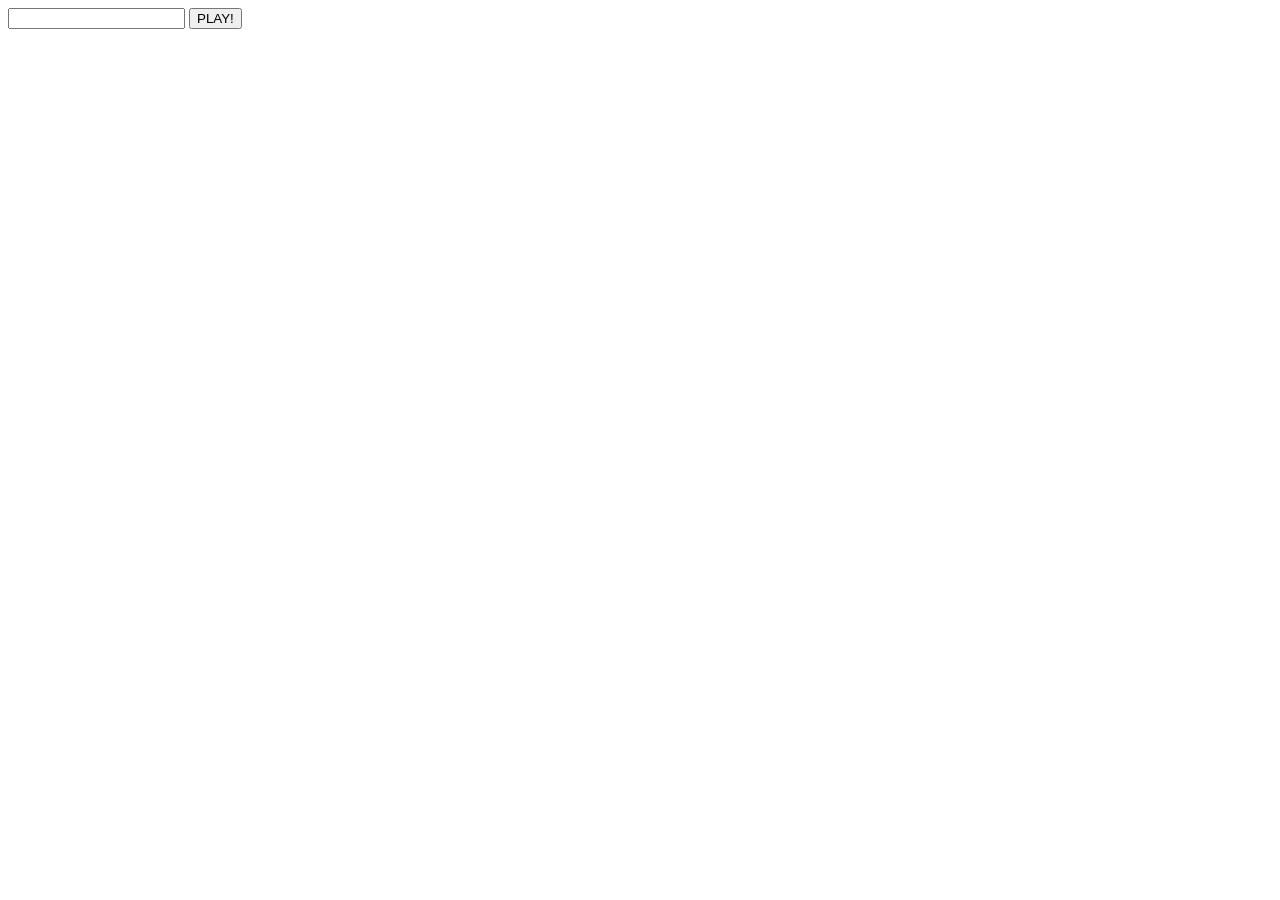
==== index.html @ 3ddfc91c "added feature so that when user type a note like A in the input then it will play the note A" ====
<!DOCTYPE html>
<html>
    <head>
        <title>Musical Website</title>
        <link rel="stylesheet" href="style.css">
    </head>
    <body>
        <input id="input">
        <button type="button" id="button" onClick="handle()">PLAY!</button>
        <script src="main.js"></script>
    </body>
</html>
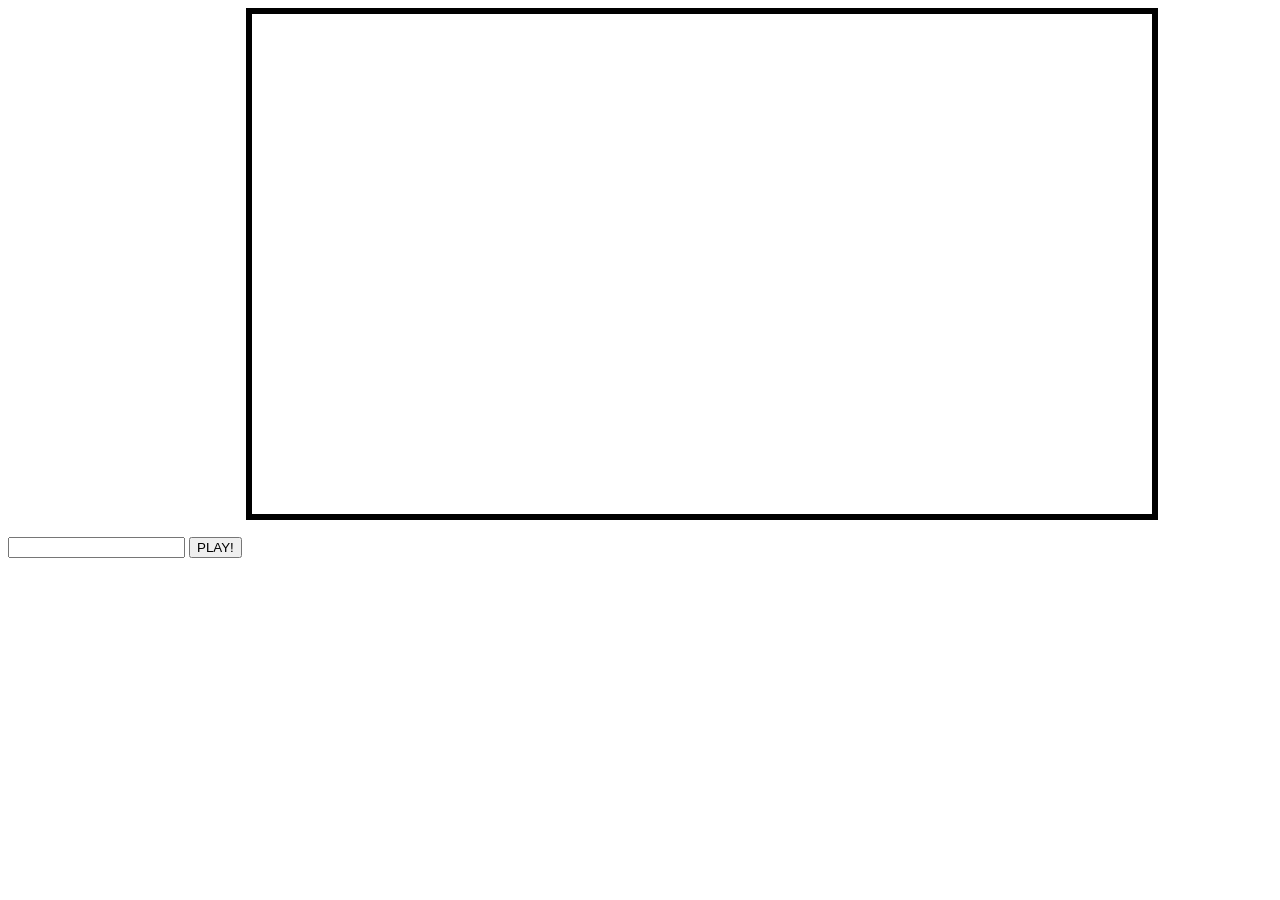
==== commit babd02b9: "added canvas and a sound wave graph on it" ====
--- a/index.html
+++ b/index.html
@@ -7,6 +7,10 @@
     <body>
         <input id="input">
         <button type="button" id="button" onClick="handle()">PLAY!</button>
+        <canvas id="canvas" width="900" height="500">
+
+            
+        </canvas>
         <script src="main.js"></script>
     </body>
 </html>
--- a/style.css
+++ b/style.css
@@ -0,0 +1,6 @@
+#canvas{
+    border: 6px solid black;
+    width: 900px;
+    height: 500px;
+    margin-bottom: 2em;
+}
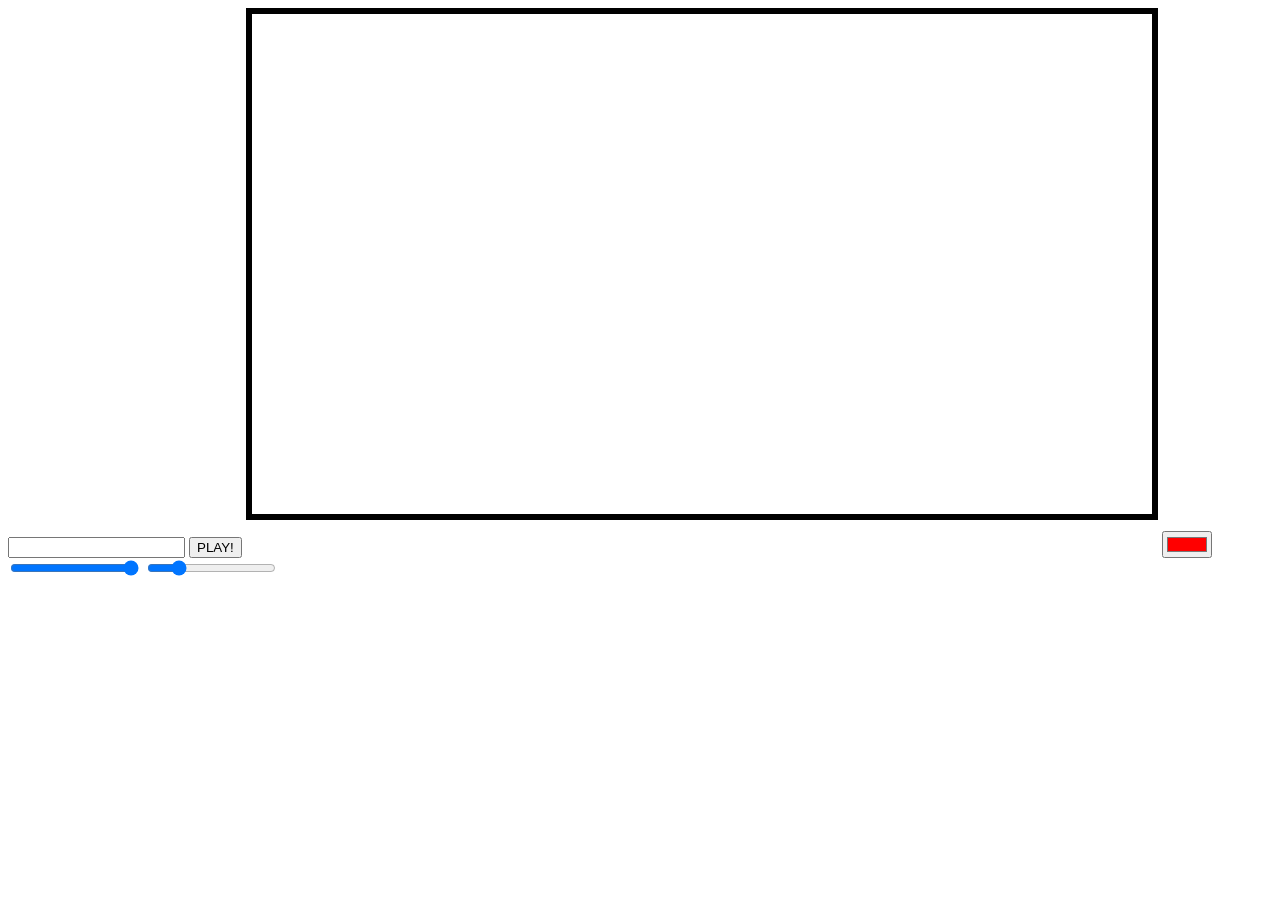
==== commit 620b7be5: "added input for color of the wave and also the volume change slider" ====
--- a/index.html
+++ b/index.html
@@ -11,6 +11,9 @@
 
             
         </canvas>
+        <input type="color" id="color" value = #ff0000>
+        <input type="range" min="1" max="100" value="100" id="volume-slider">
+        <input type="range" min="1" max="20" value="5" id="line-width">
         <script src="main.js"></script>
     </body>
 </html>
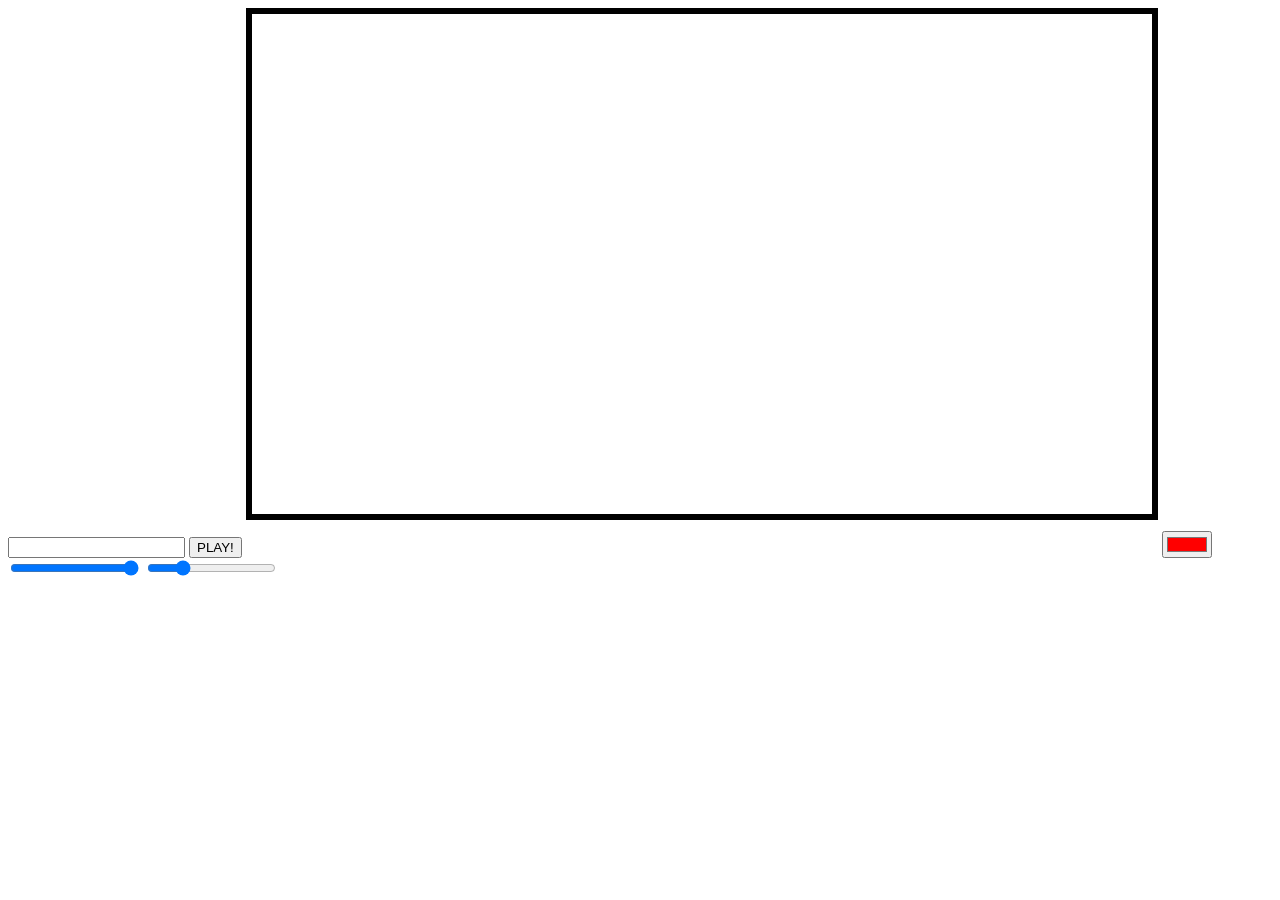
==== commit d5e9740f: "added a slider to control thickness of a line" ====
--- a/index.html
+++ b/index.html
@@ -13,7 +13,7 @@
         </canvas>
         <input type="color" id="color" value = #ff0000>
         <input type="range" min="1" max="100" value="100" id="volume-slider">
-        <input type="range" min="1" max="20" value="5" id="line-width">
+        <input type="range" min="1" max="5" value="2" id="line-width">
         <script src="main.js"></script>
     </body>
 </html>
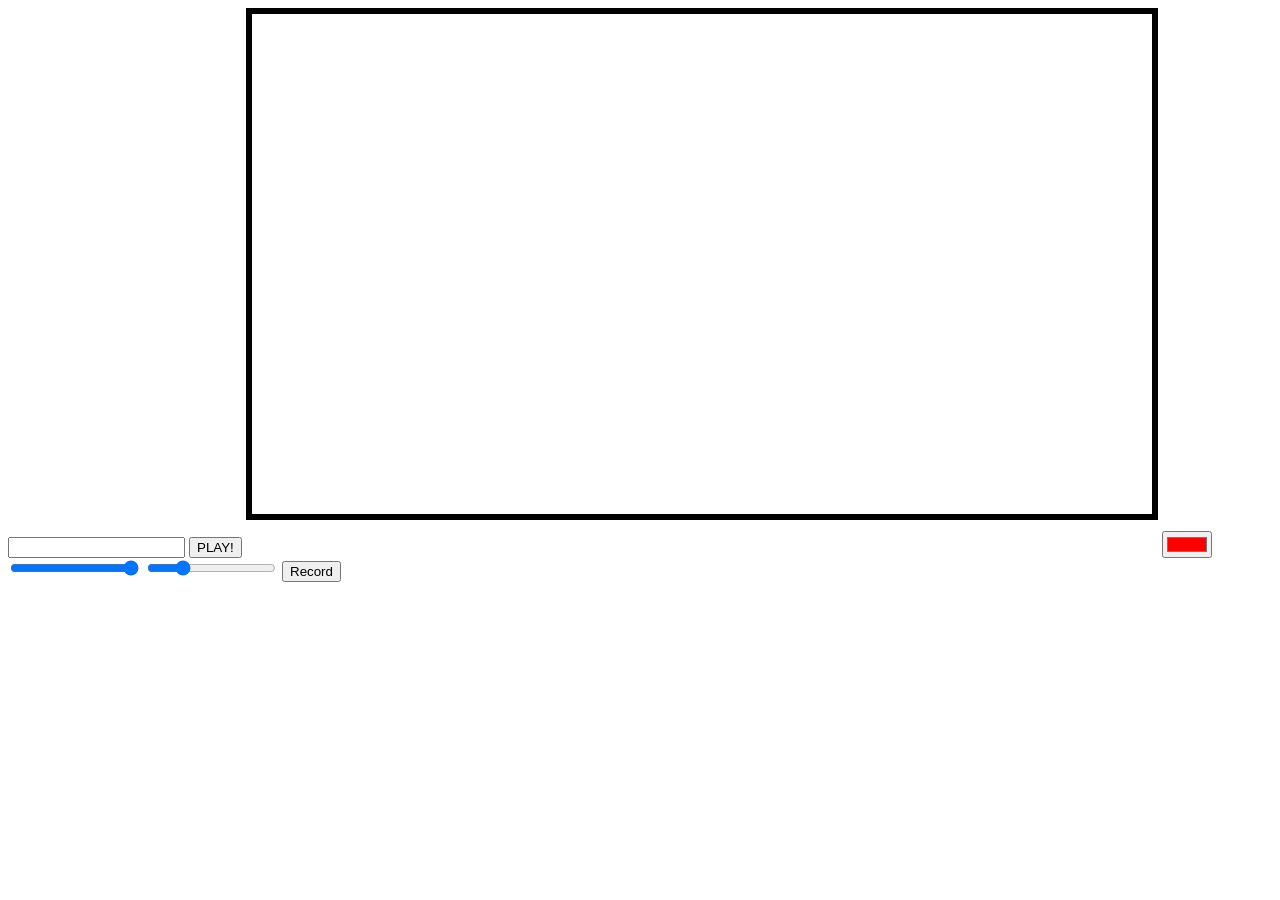
==== commit ba24d3ac: "added button for recording" ====
--- a/index.html
+++ b/index.html
@@ -14,6 +14,7 @@
         <input type="color" id="color" value = #ff0000>
         <input type="range" min="1" max="100" value="100" id="volume-slider">
         <input type="range" min="1" max="5" value="2" id="line-width">
+        <button id="record" onclick="toggle()">Record</button>
         <script src="main.js"></script>
     </body>
 </html>
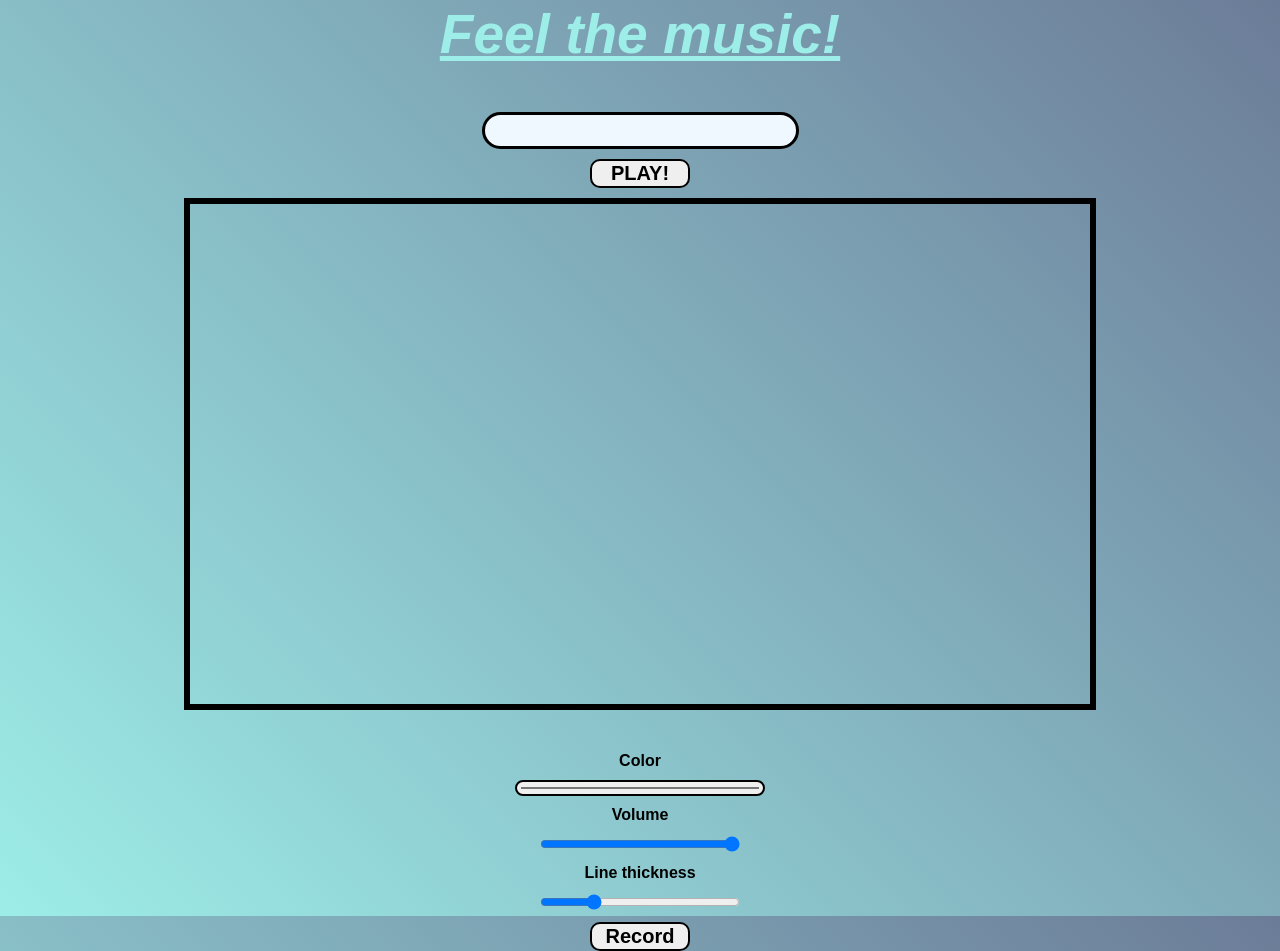
==== commit 6089cd85: "added some cool styling" ====
--- a/index.html
+++ b/index.html
@@ -5,16 +5,19 @@
         <link rel="stylesheet" href="style.css">
     </head>
     <body>
-        <input id="input">
-        <button type="button" id="button" onClick="handle()">PLAY!</button>
-        <canvas id="canvas" width="900" height="500">
-
-            
-        </canvas>
-        <input type="color" id="color" value = #ff0000>
-        <input type="range" min="1" max="100" value="100" id="volume-slider">
-        <input type="range" min="1" max="5" value="2" id="line-width">
-        <button id="record" onclick="toggle()">Record</button>
+        <div id="container">
+            <h1><u><i>Feel the music!</i></u></h1>
+            <input id="input">
+            <button type="button" id="button" onClick="handle()">PLAY!</button>
+            <canvas id="canvas" width="900" height="500"></canvas>
+            <b>Color</b>
+            <input type="color" id="color" value = #ff0000>
+            <b>Volume</b>
+            <input type="range" min="1" max="100" value="100" id="volume-slider" class="slider">
+            <b>Line thickness</b>
+            <input type="range" min="1" max="5" value="2" id="line-width" class="slider">
+            <button id="record" onclick="toggle()">Record</button>
+        </div>
         <script src="main.js"></script>
     </body>
 </html>
--- a/style.css
+++ b/style.css
@@ -3,4 +3,57 @@
     width: 900px;
     height: 500px;
     margin-bottom: 2em;
+}
+
+#container{
+    display: flex;
+    height: 100vh;
+    justify-content: center;
+    align-items: center;
+    text-align: center;
+    flex-direction: column;
+    gap: 10px;
+    font-family: Arial, Helvetica, sans-serif;
+}
+
+#input{
+    width: 300px;
+    height: 35px;
+    border: 3px solid black;
+    border-radius: 20px;
+    font-size: 25px;
+    padding-left: 9px;
+    color: #6c7c98;
+    background-color: aliceblue;
+}
+
+button{
+    width: 100px;
+    height: 30px;
+    border: 2.5px solid black;
+    border-radius: 10px;
+    font-size: 20px;
+    font-weight: bold;
+}
+
+h1{
+    font-size: 55px;
+    font-weight: bold;
+    color: #9dede8;
+}
+
+body{
+    background: linear-gradient(45deg, #9dede8, #6c7c98);
+}
+
+#color{
+    width: 250px;
+    height: 30px;
+    border: 2.5px solid black;
+    border-radius: 15px;
+}
+
+.slider{
+    width: 200px;
+    height: 25px;
 }
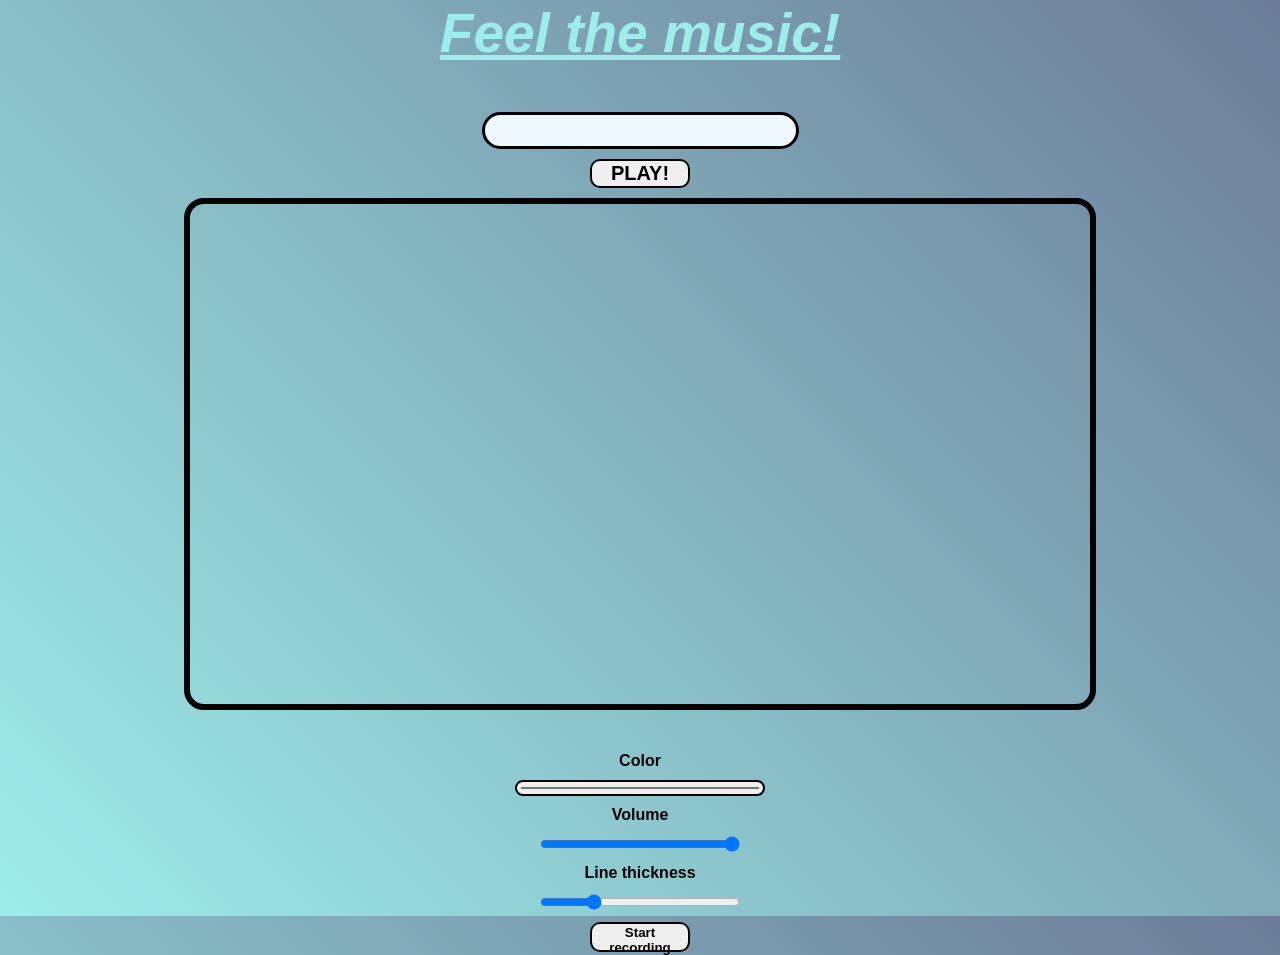
==== commit 12bf77d7: "made some small improvements" ====
--- a/index.html
+++ b/index.html
@@ -16,7 +16,7 @@
             <input type="range" min="1" max="100" value="100" id="volume-slider" class="slider">
             <b>Line thickness</b>
             <input type="range" min="1" max="5" value="2" id="line-width" class="slider">
-            <button id="record" onclick="toggle()">Record</button>
+            <button id="record" onclick="toggle()">Start recording</button>
         </div>
         <script src="main.js"></script>
     </body>
--- a/style.css
+++ b/style.css
@@ -3,6 +3,7 @@
     width: 900px;
     height: 500px;
     margin-bottom: 2em;
+    border-radius: 20px;
 }
 
 #container{
@@ -32,8 +33,18 @@
     height: 30px;
     border: 2.5px solid black;
     border-radius: 10px;
+    font-weight: bold;
+}
+
+#button{
     font-size: 20px;
-    font-weight: bold;
+}
+
+button:hover{
+    background-color: #dbdbdb;
+    cursor: pointer;
+    width: 110px;
+    height: 35px;
 }
 
 h1{
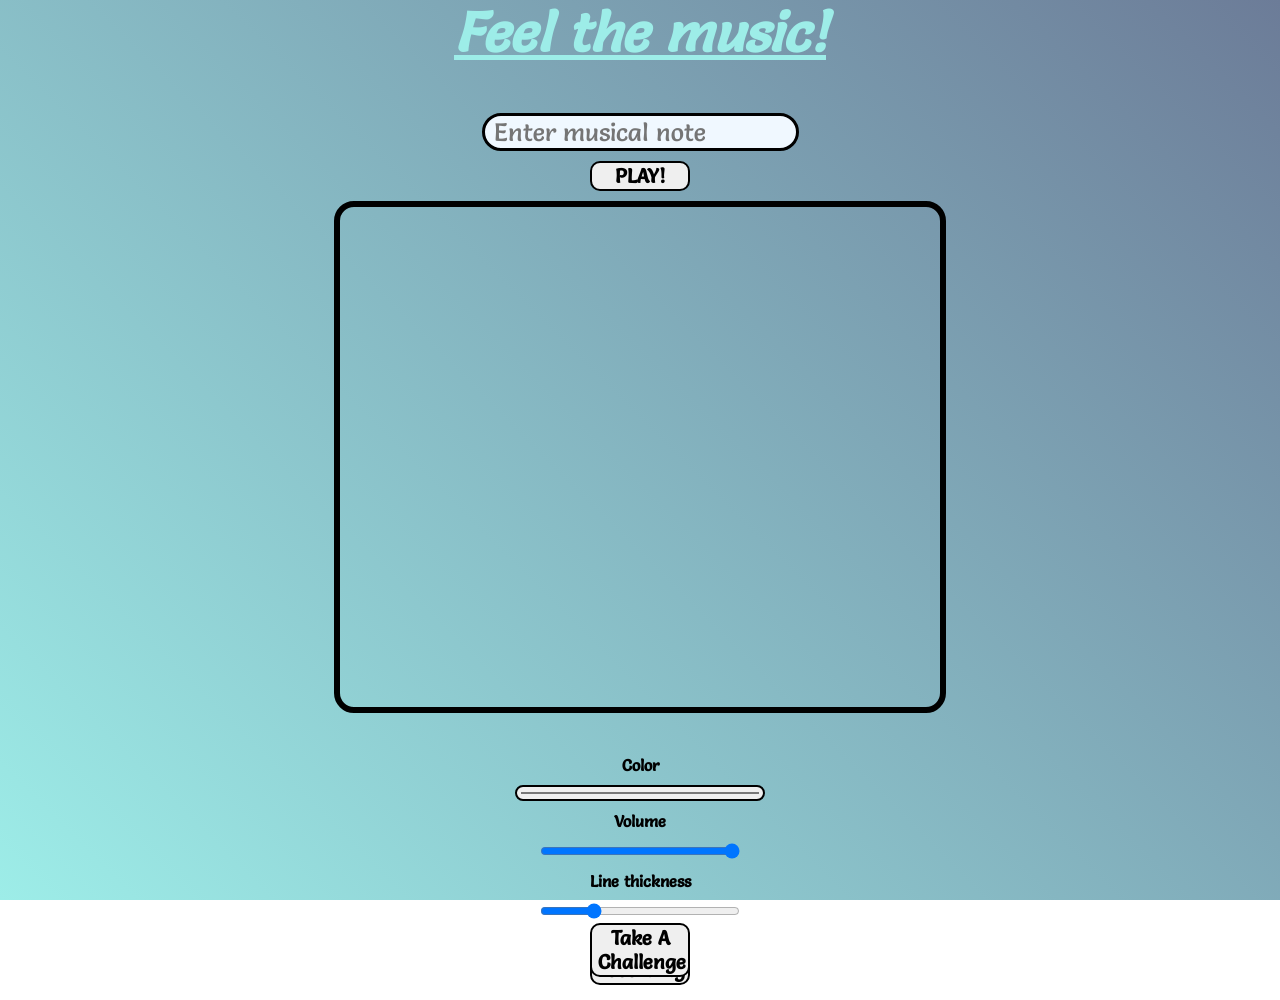
==== commit f12c7670: "added a favicon icon and added challenges webpage and connected challenges tab with homepage and als" ====
--- a/index.html
+++ b/index.html
@@ -3,13 +3,14 @@
     <head>
         <title>Musical Website</title>
         <link rel="stylesheet" href="style.css">
+        <link rel="icon" type="image/png" href="favicon.png">
     </head>
     <body>
         <div id="container">
             <h1><u><i>Feel the music!</i></u></h1>
-            <input id="input">
+            <input id="input" placeholder="Enter musical note">
             <button type="button" id="button" onClick="handle()">PLAY!</button>
-            <canvas id="canvas" width="900" height="500"></canvas>
+            <canvas id="canvas" width="600" height="500"></canvas>
             <b>Color</b>
             <input type="color" id="color" value = #ff0000>
             <b>Volume</b>
@@ -18,6 +19,7 @@
             <input type="range" min="1" max="5" value="2" id="line-width" class="slider">
             <button id="record" onclick="toggle()">Start recording</button>
         </div>
+        <button id="challenge" onclick="gotoChallenge()">Take A Challenge</button>
         <script src="main.js"></script>
     </body>
 </html>
--- a/style.css
+++ b/style.css
@@ -1,6 +1,8 @@
+@import url('https://fonts.googleapis.com/css2?family=Agrave+Pro:wght@100..700&family=Creepster&family=Fauna+One&family=Inter+Tight:ital,wght@0,100..900;1,100..900&family=Salsa&display=swap');
+
 #canvas{
     border: 6px solid black;
-    width: 900px;
+    width: 600px;
     height: 500px;
     margin-bottom: 2em;
     border-radius: 20px;
@@ -14,7 +16,6 @@
     text-align: center;
     flex-direction: column;
     gap: 10px;
-    font-family: Arial, Helvetica, sans-serif;
 }
 
 #input{
@@ -26,25 +27,32 @@
     padding-left: 9px;
     color: #6c7c98;
     background-color: aliceblue;
+    font-family: 'Salsa', system-ui;
 }
 
 button{
     width: 100px;
-    height: 30px;
     border: 2.5px solid black;
     border-radius: 10px;
     font-weight: bold;
+    font-size: 20px;
+    font-family: 'Salsa', system-ui;
 }
 
 #button{
-    font-size: 20px;
+    height: 30px;
+}
+
+#record{
+    height: auto;
 }
 
 button:hover{
-    background-color: #dbdbdb;
     cursor: pointer;
-    width: 110px;
-    height: 35px;
+}
+
+button:active{
+    background-color: #d3d3d3;
 }
 
 h1{
@@ -55,6 +63,14 @@
 
 body{
     background: linear-gradient(45deg, #9dede8, #6c7c98);
+    background-size: cover;
+    background-repeat: no-repeat;
+    background-attachment: fixed;
+    padding: 15px;
+    font-family: 'Salsa', system-ui;
+    display: flex;
+    flex-direction: column;
+    align-items: center;
 }
 
 #color{
